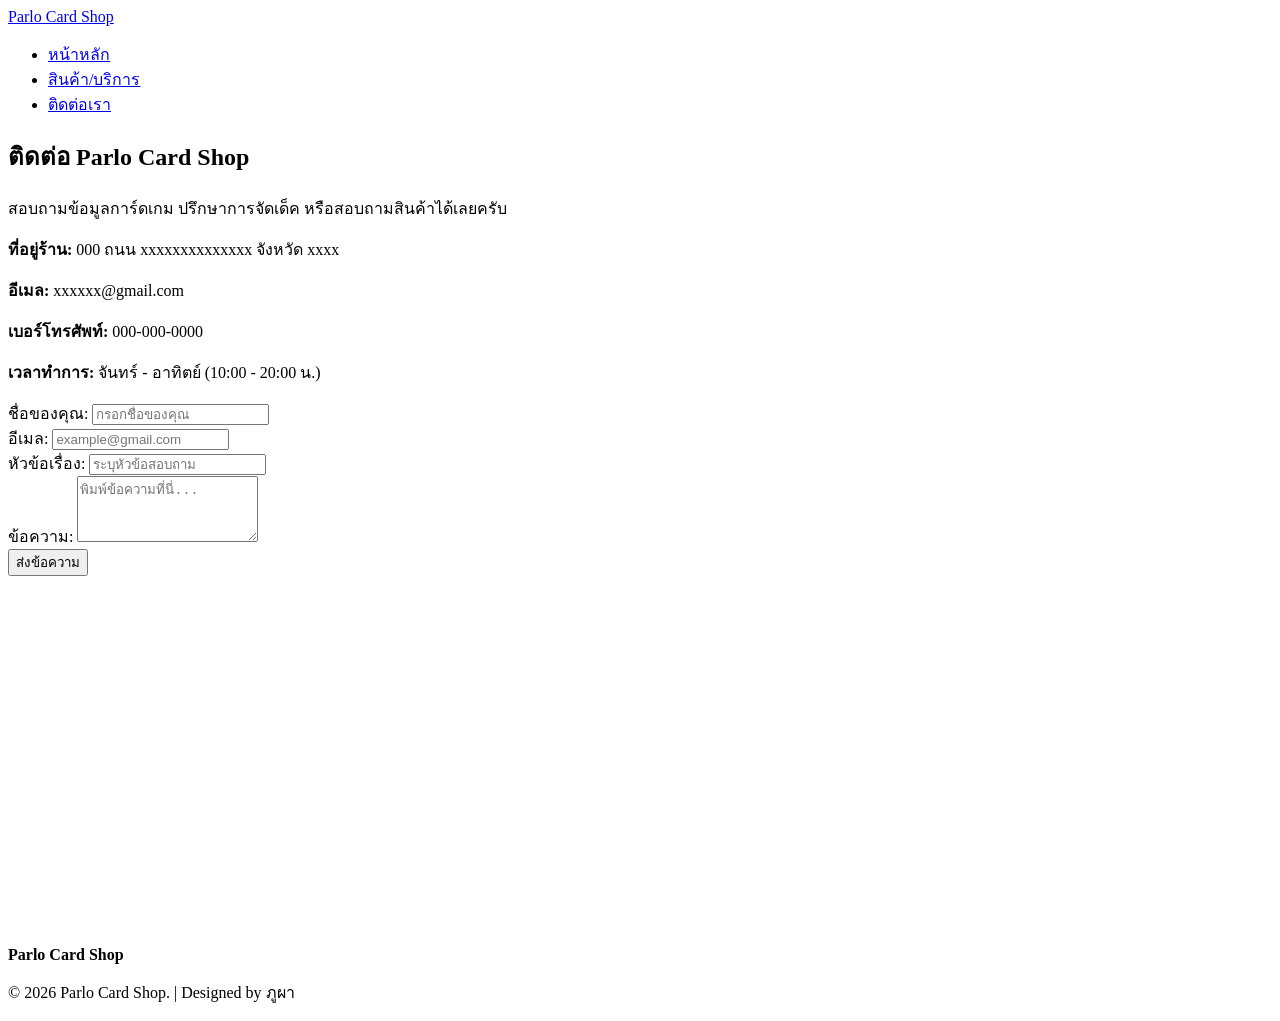
==== contact.html @ e086f531 "Add files via upload" ====
<!DOCTYPE html>
<html lang="th">
<head>
    <meta charset="UTF-8">
    <meta name="viewport" content="width=device-width, initial-scale=1.0">
    <title>ติดต่อเรา - Parlo Card Shop</title>
    <link rel="preconnect" href="https://fonts.googleapis.com">
    <link rel="preconnect" href="https://fonts.gstatic.com" crossorigin>
    <link href="https://fonts.googleapis.com/css2?family=Prompt:wght@300;400;500;600;700&display=swap" rel="stylesheet">
    <link rel="stylesheet" href="./css/style.css">
</head>
<body>
    <header class="main-header">
        <nav class="navbar">
            <a href="index.html" class="logo">Parlo Card Shop</a>
            <ul class="nav-links">
                <li><a href="index.html" class="nav-item">หน้าหลัก</a></li>
                <li><a href="menu.html" class="nav-item">สินค้า/บริการ</a></li>
                <li><a href="contact.html" class="nav-item active">ติดต่อเรา</a></li>
            </ul>
        </nav>
    </header>

    <main class="contact-container">
        <!-- Page Header -->
        <section class="page-header">
            <h1>ติดต่อ Parlo Card Shop</h1>
            <p>สอบถามข้อมูลการ์ดเกม ปรึกษาการจัดเด็ค หรือสอบถามสินค้าได้เลยครับ</p>
        </section>

        <!-- Contact Info Section -->
        <section class="contact-info-section">
            <div class="contact-info-card">
                <p><strong>ที่อยู่ร้าน:</strong> 000 ถนน xxxxxxxxxxxxxx จังหวัด xxxx</p>
                <p><strong>อีเมล:</strong> xxxxxx@gmail.com</p>
                <p><strong>เบอร์โทรศัพท์:</strong> 000-000-0000</p>
                <p><strong>เวลาทำการ:</strong> จันทร์ - อาทิตย์ (10:00 - 20:00 น.)</p>
            </div>
        </section>

        <!-- Contact Form (4 ช่องครบตามโจทย์) -->
        <section class="contact-form-section">
            <form class="contact-form" action="#">
                <div class="form-group">
                    <label for="name">ชื่อของคุณ:</label>
                    <input type="text" id="name" placeholder="กรอกชื่อของคุณ" required>
                </div>
                
                <div class="form-group">
                    <label for="email">อีเมล:</label>
                    <input type="email" id="email" placeholder="example@gmail.com" required>
                </div>

                <div class="form-group">
                    <label for="subject">หัวข้อเรื่อง:</label>
                    <input type="text" id="subject" placeholder="ระบุหัวข้อสอบถาม" required>
                </div>
                
                <div class="form-group">
                    <label for="message">ข้อความ:</label>
                    <textarea id="message" rows="4" placeholder="พิมพ์ข้อความที่นี่..." required></textarea>
                </div>
                
                <button type="submit" class="btn-submit">ส่งข้อความ</button>
            </form>
        </section>

        <!-- Map Section -->
        <section class="map-section">
            <iframe src="https://www.google.com/maps/embed?pb=!1m18!1m12!1m3!1d4638.155902512496!2d100.53551226273409!3d13.714513152070024!2m3!1f0!2f0!3f0!3m2!1i1024!2i768!4f13.1!3m3!1m2!1s0x30e29f35d9bdff0d%3A0x8ec79fdd80befa7a!2z4Lih4Lir4Liy4Lin4Li04LiX4Lii4Liy4Lil4Lix4Lii4LmA4LiX4LiE4LmC4LiZ4LmC4Lil4Lii4Li14Lij4Liy4LiK4Lih4LiH4LiE4Lil4LiB4Lij4Li44LiH4LmA4LiX4Lie!5e1!3m2!1sth!2sth!4v1784456252005!5m2!1sth!2sth" width="100%" height="350" style="border:0;" allowfullscreen="" loading="lazy"></iframe>
        </section>
    </main>

    <footer class="main-footer">
        <div class="footer-info">
            <p><strong>Parlo Card Shop</strong> </p>
        </div>
        <p class="copyright">&copy; 2026 Parlo Card Shop. | Designed by ภูผา </p>
    </footer>
</body>
</html>
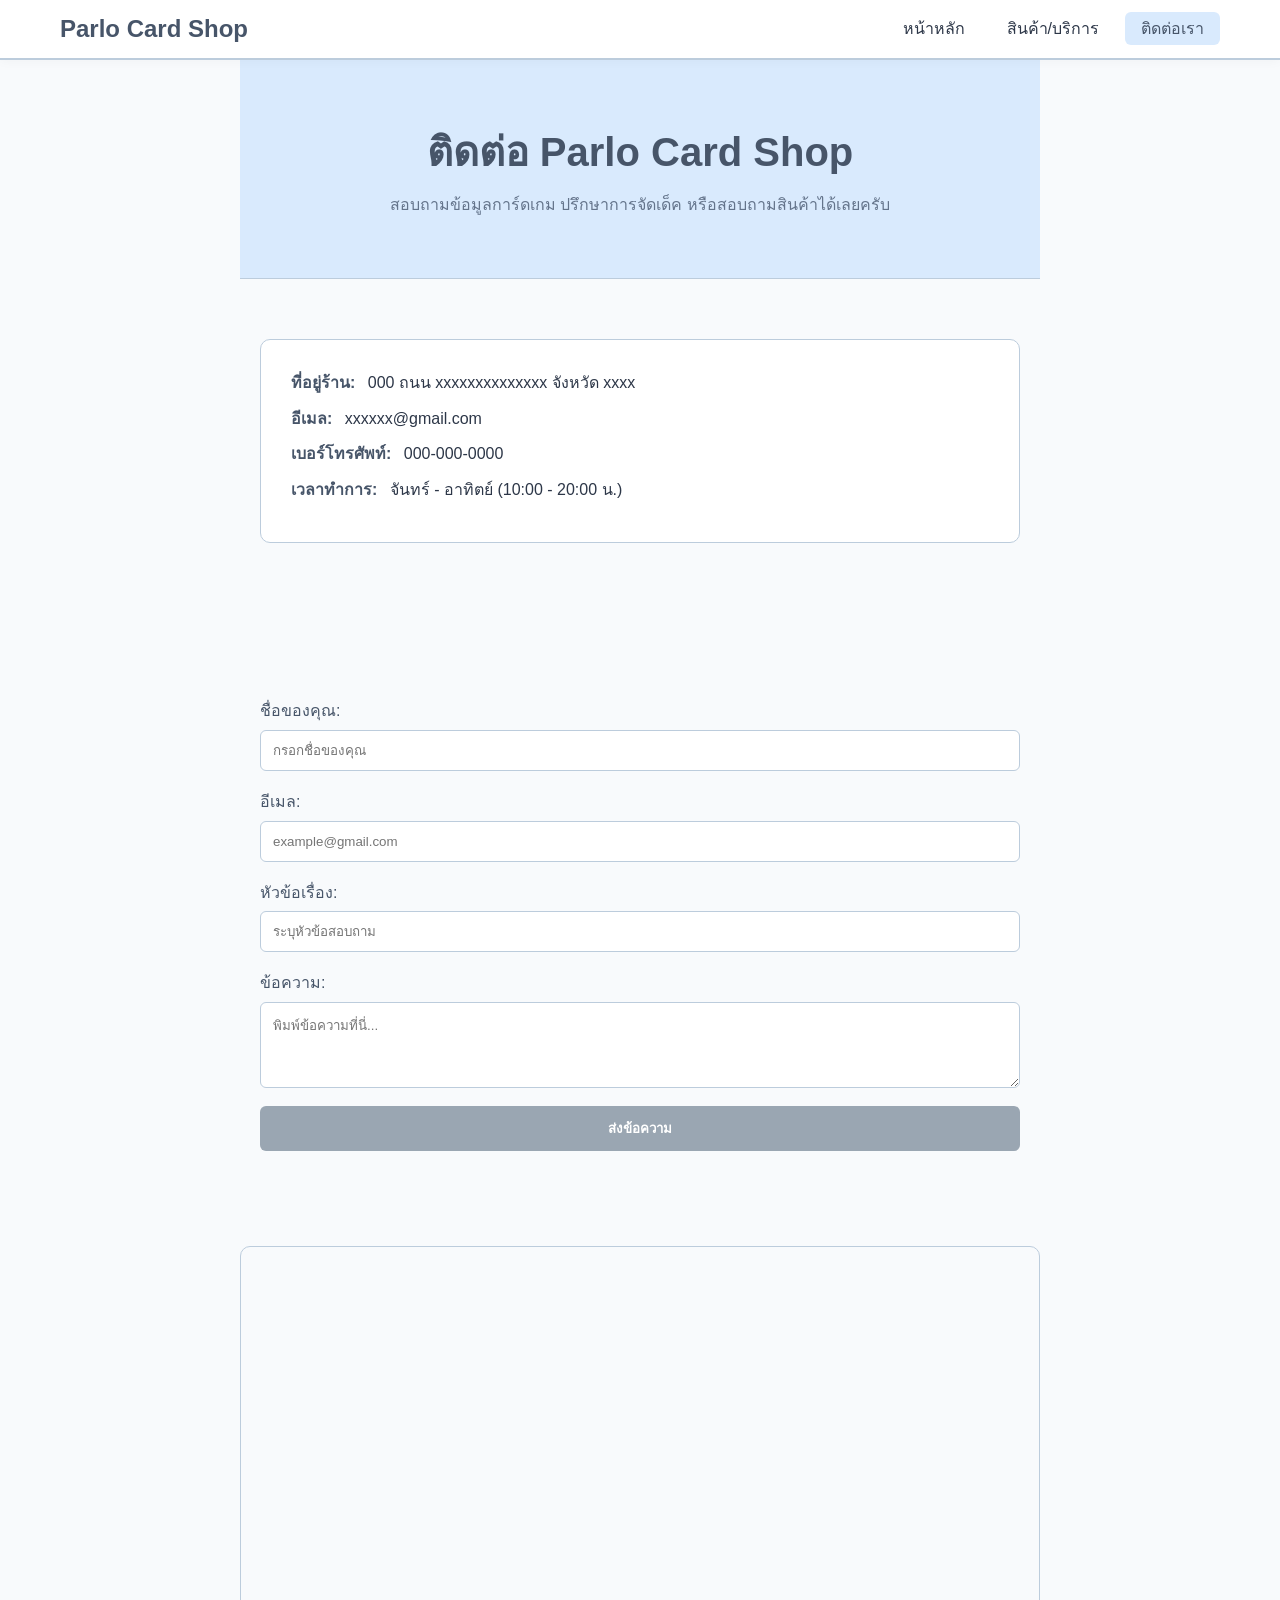
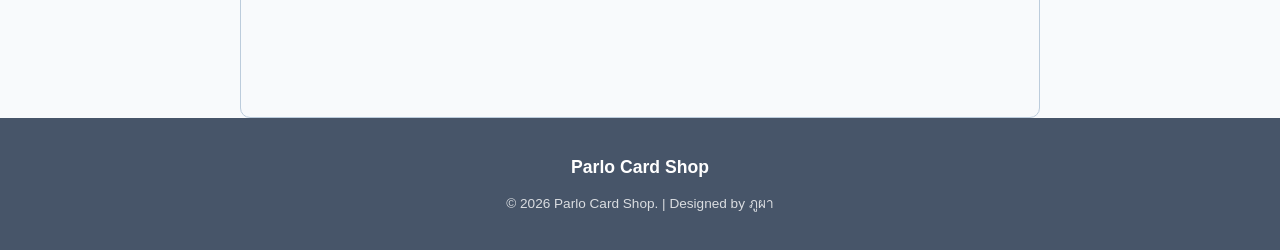
==== commit 4bb7e6a5: "Update contact.html" ====
--- a/contact.html
+++ b/contact.html
@@ -7,7 +7,7 @@
     <link rel="preconnect" href="https://fonts.googleapis.com">
     <link rel="preconnect" href="https://fonts.gstatic.com" crossorigin>
     <link href="https://fonts.googleapis.com/css2?family=Prompt:wght@300;400;500;600;700&display=swap" rel="stylesheet">
-    <link rel="stylesheet" href="./css/style.css">
+    <link rel="stylesheet" href="./CSS/style.css">
 </head>
 <body>
     <header class="main-header">
@@ -78,4 +78,4 @@
         <p class="copyright">&copy; 2026 Parlo Card Shop. | Designed by ภูผา </p>
     </footer>
 </body>
-</html>+</html>
--- a/CSS/style.css
+++ b/CSS/style.css
@@ -0,0 +1,470 @@
+
+:root {
+    --bg-main: #f8fafc;       
+    --bg-card: #ffffff;       
+    --bg-accent: #d9eafd;    
+    --border-color: #bcccdc;  
+    --text-primary: #2d3748;  
+    --text-muted: #64748b;    
+    --primary-color: #9aa6b2; 
+    --primary-dark: #7a889b;  
+    --accent-blue: #475569;   
+    
+    
+    --font-family: 'Prompt', sans-serif;
+}
+
+* {
+    box-sizing: border-box;
+    margin: 0;
+    padding: 0;
+}
+
+body {
+    background-color: var(--bg-main);
+    color: var(--text-primary);
+    font-family: var(--font-family);
+    line-height: 1.6;
+    overflow-x: hidden;
+}
+
+
+section {
+    padding: 60px 20px;
+}
+
+.section-title {
+    text-align: center;
+    font-size: 2.2rem;
+    color: var(--accent-blue);
+    margin-bottom: 40px;
+    letter-spacing: 1px;
+}
+
+
+.main-header {
+    background-color: #ffffff;
+    border-bottom: 2px solid var(--border-color);
+    position: sticky;
+    top: 0;
+    z-index: 1000;
+    box-shadow: 0 2px 10px rgba(0,0,0,0.03);
+}
+
+.navbar {
+    display: flex;
+    justify-content: space-between; /* ชิดซ้าย-ขวา[cite: 8] */
+    align-items: center;
+    max-width: 1200px;
+    margin: 0 auto;
+    padding: 10px 20px;
+}
+
+.logo img {
+    height: 50px;
+    width: auto;
+    display: block;
+}
+
+.logo {
+    font-size: 1.5rem;
+    font-weight: 700;
+    color: var(--accent-blue);
+    text-decoration: none;
+}
+
+.nav-links {
+    display: flex;
+    list-style: none;
+    gap: 10px;
+}
+
+.nav-item {
+    text-decoration: none;
+    color: var(--text-primary);
+    padding: 8px 16px;
+    font-weight: 500;
+    border-radius: 6px;
+    transition: all 0.3s ease; /* Transition[cite: 8] */
+}
+
+
+.nav-item:hover,
+.nav-item.active {
+    background-color: var(--bg-accent);
+    color: var(--accent-blue);
+}
+
+.hero-section {
+    background: linear-gradient(180deg, var(--bg-accent) 0%, var(--bg-main) 100%);
+    padding: 80px 20px;
+}
+
+.hero-container {
+    display: flex;
+    max-width: 1200px;
+    margin: 0 auto;
+    align-items: center;
+    gap: 40px;
+}
+
+.hero-content {
+    flex: 1;
+}
+
+.hero-title {
+    font-size: 3rem;
+    color: var(--accent-blue);
+    line-height: 1.25;
+    margin-bottom: 20px;
+}
+
+.hero-subtitle {
+    font-size: 1.15rem;
+    color: var(--text-muted);
+    margin-bottom: 30px;
+}
+
+.hero-image {
+    flex: 1;
+    text-align: center;
+}
+
+.hero-image img {
+    max-width: 100%;
+    height: auto;
+    border-radius: 12px;
+    box-shadow: 0 10px 25px rgba(188, 204, 220, 0.5);
+}
+
+/* Features Section (CSS Grid จุดที่ 1)[cite: 8] */
+.features-section {
+    background-color: var(--bg-main);
+}
+
+.features-grid {
+    display: grid;
+    grid-template-columns: repeat(3, 1fr); /* 3 คอลัมน์[cite: 8] */
+    gap: 30px;
+    max-width: 1200px;
+    margin: 0 auto;
+}
+
+.feature-card {
+    background-color: var(--bg-card);
+    padding: 35px 25px;
+    border-radius: 10px;
+    border: 1px solid var(--border-color);
+    text-align: center;
+    transition: transform 0.3s ease, box-shadow 0.3s ease;
+}
+
+.feature-card:hover {
+    transform: translateY(-8px);
+    box-shadow: 0 12px 20px rgba(188, 204, 220, 0.4);
+    border-color: var(--primary-color);
+}
+
+.feature-card h3 {
+    color: var(--accent-blue);
+    font-size: 1.35rem;
+    margin-bottom: 12px;
+}
+
+.feature-card p {
+    color: var(--text-muted);
+    font-size: 0.95rem;
+}
+
+/* Testimonials Section */
+.testimonials-section {
+    background-color: var(--bg-accent);
+}
+
+.testimonials-container {
+    display: flex;
+    max-width: 1000px;
+    margin: 0 auto;
+    gap: 30px;
+}
+
+.review-card {
+    background-color: var(--bg-card);
+    padding: 30px;
+    border-radius: 12px;
+    flex: 1;
+    border: 1px solid var(--border-color);
+    text-align: center;
+    box-shadow: 0 4px 12px rgba(0,0,0,0.02);
+}
+
+.client-avatar {
+    width: 85px;
+    height: 85px;
+    border-radius: 50%; /* รูปวงกลม ตามเงื่อนไข[cite: 8] */
+    object-fit: cover;
+    border: 3px solid var(--border-color);
+    margin-bottom: 15px;
+}
+
+.client-name {
+    color: var(--accent-blue);
+    font-size: 1.15rem;
+    margin-bottom: 8px;
+}
+
+.review-text {
+    color: var(--text-muted);
+    font-style: italic;
+}
+
+/* CTA Section (ใช้สีพื้นหลังเด่นต่างจากส่วนอื่น)[cite: 8] */
+.cta-section {
+    background-color: var(--primary-color);
+    color: #ffffff;
+    text-align: center;
+}
+
+.cta-section h2 {
+    font-size: 2.2rem;
+    margin-bottom: 12px;
+}
+
+.cta-section p {
+    font-size: 1.1rem;
+    margin-bottom: 25px;
+    opacity: 0.9;
+}
+
+
+.page-header {
+    text-align: center;
+    background-color: var(--bg-accent);
+    padding: 60px 20px;
+    border-bottom: 1px solid var(--border-color);
+}
+
+.page-header h1 {
+    font-size: 2.5rem;
+    color: var(--accent-blue);
+}
+
+.page-header p {
+    color: var(--text-muted);
+    margin-top: 8px;
+}
+
+
+.promotion-banner {
+    background-color: var(--accent-blue);
+    color: #ffffff;
+    text-align: center;
+    padding: 16px 20px;
+    font-weight: 500;
+}
+
+
+.product-section {
+    max-width: 1200px;
+    margin: 0 auto;
+}
+
+.product-grid {
+    display: grid;
+    grid-template-columns: repeat(3, 1fr); /* 3 คอลัมน์[cite: 8] */
+    gap: 30px;
+}
+
+.product-card {
+    background-color: var(--bg-card);
+    border-radius: 10px;
+    overflow: hidden;
+    border: 1px solid var(--border-color);
+    transition: all 0.3s ease;
+    display: flex;
+    flex-direction: column;
+}
+
+/* Hover Effect การ์ดสินค้า[cite: 8] */
+.product-card:hover {
+    transform: translateY(-6px);
+    box-shadow: 0 12px 25px rgba(188, 204, 220, 0.4);
+    border-color: var(--primary-color);
+}
+
+.product-img {
+    width: 100%;
+    height: 230px;
+    object-fit: contain;
+    background-color: #ffffff;
+    padding: 15px;
+    border-bottom: 1px solid var(--bg-main);
+}
+
+.product-name {
+    color: var(--accent-blue);
+    padding: 15px 15px 5px 15px;
+    font-size: 1.1rem;
+}
+
+.product-type {
+    color: var(--text-muted);
+    padding: 0 15px;
+    font-size: 0.85rem;
+}
+
+.product-price {
+    color: var(--accent-blue);
+    font-size: 1.25rem;
+    font-weight: 700;
+    padding: 10px 15px;
+    margin-top: auto;
+}
+
+
+.contact-container {
+    max-width: 800px;
+    margin: 0 auto;
+}
+
+.contact-info-card {
+    background-color: var(--bg-card);
+    padding: 30px;
+    border-radius: 10px;
+    margin-bottom: 35px;
+    border: 1px solid var(--border-color);
+}
+
+.contact-info-card p {
+    margin-bottom: 10px;
+}
+
+.contact-info-card strong {
+    color: var(--accent-blue);
+    margin-right: 8px;
+}
+
+
+.contact-form {
+    display: flex;
+    flex-direction: column;
+    gap: 18px;
+}
+
+.form-group {
+    display: flex;
+    flex-direction: column;
+}
+
+.form-group label {
+    margin-bottom: 6px;
+    color: var(--accent-blue);
+    font-weight: 500;
+}
+
+.form-group input,
+.form-group textarea {
+    padding: 12px;
+    background-color: var(--bg-card);
+    border: 1px solid var(--border-color);
+    color: var(--text-primary);
+    border-radius: 6px;
+    font-family: var(--font-family);
+    transition: border-color 0.3s ease;
+}
+
+.form-group input:focus,
+.form-group textarea:focus {
+    outline: none;
+    border-color: var(--accent-blue);
+    background-color: var(--bg-main);
+}
+
+
+.map-section {
+    margin-top: 35px;
+    border-radius: 10px;
+    overflow: hidden;
+    border: 1px solid var(--border-color);
+}
+
+.map-section iframe {
+    display: block;
+}
+
+.btn-primary,
+.btn-secondary,
+.btn-buy,
+.btn-submit {
+    display: inline-block;
+    padding: 12px 24px;
+    text-decoration: none;
+    font-weight: 600;
+    border-radius: 6px;
+    cursor: pointer;
+    transition: all 0.3s ease;
+    border: none;
+    font-family: var(--font-family);
+    text-align: center;
+}
+
+
+.btn-primary, .btn-buy, .btn-submit {
+    background-color: var(--primary-color);
+    color: #ffffff;
+}
+
+.btn-primary:hover, .btn-buy:hover, .btn-submit:hover {
+    background-color: var(--primary-dark);
+    transform: translateY(-2px);
+}
+
+
+.btn-secondary {
+    background-color: #ffffff;
+    color: var(--accent-blue);
+}
+
+.btn-secondary:hover {
+    background-color: var(--bg-accent);
+}
+
+.btn-buy {
+    margin: 0 15px 15px 15px;
+    width: calc(100% - 30px);
+}
+
+
+.main-footer {
+    background-color: var(--accent-blue);
+    padding: 35px 20px;
+    text-align: center;
+    color: #ffffff;
+}
+
+.footer-info p strong {
+    color: #ffffff;
+    font-size: 1.1rem;
+}
+
+.copyright {
+    margin-top: 12px;
+    font-size: 0.85rem;
+    opacity: 0.8;
+}
+
+@media screen and (max-width: 992px) {
+    .section-title { font-size: 1.8rem; }
+    .hero-container { flex-direction: column; text-align: center; }
+    .hero-title { font-size: 2.3rem; }
+    .features-grid, .product-grid { grid-template-columns: repeat(2, 1fr); }
+    .testimonials-container { flex-direction: column; align-items: center; }
+    .review-card { width: 100%; }
+}
+
+@media screen and (max-width: 600px) {
+    .navbar { flex-direction: column; padding: 15px; }
+    .nav-links { margin-top: 15px; width: 100%; justify-content: center; flex-wrap: wrap; }
+    .features-grid, .product-grid { grid-template-columns: 1fr; }
+    .hero-title { font-size: 1.8rem; }
+}
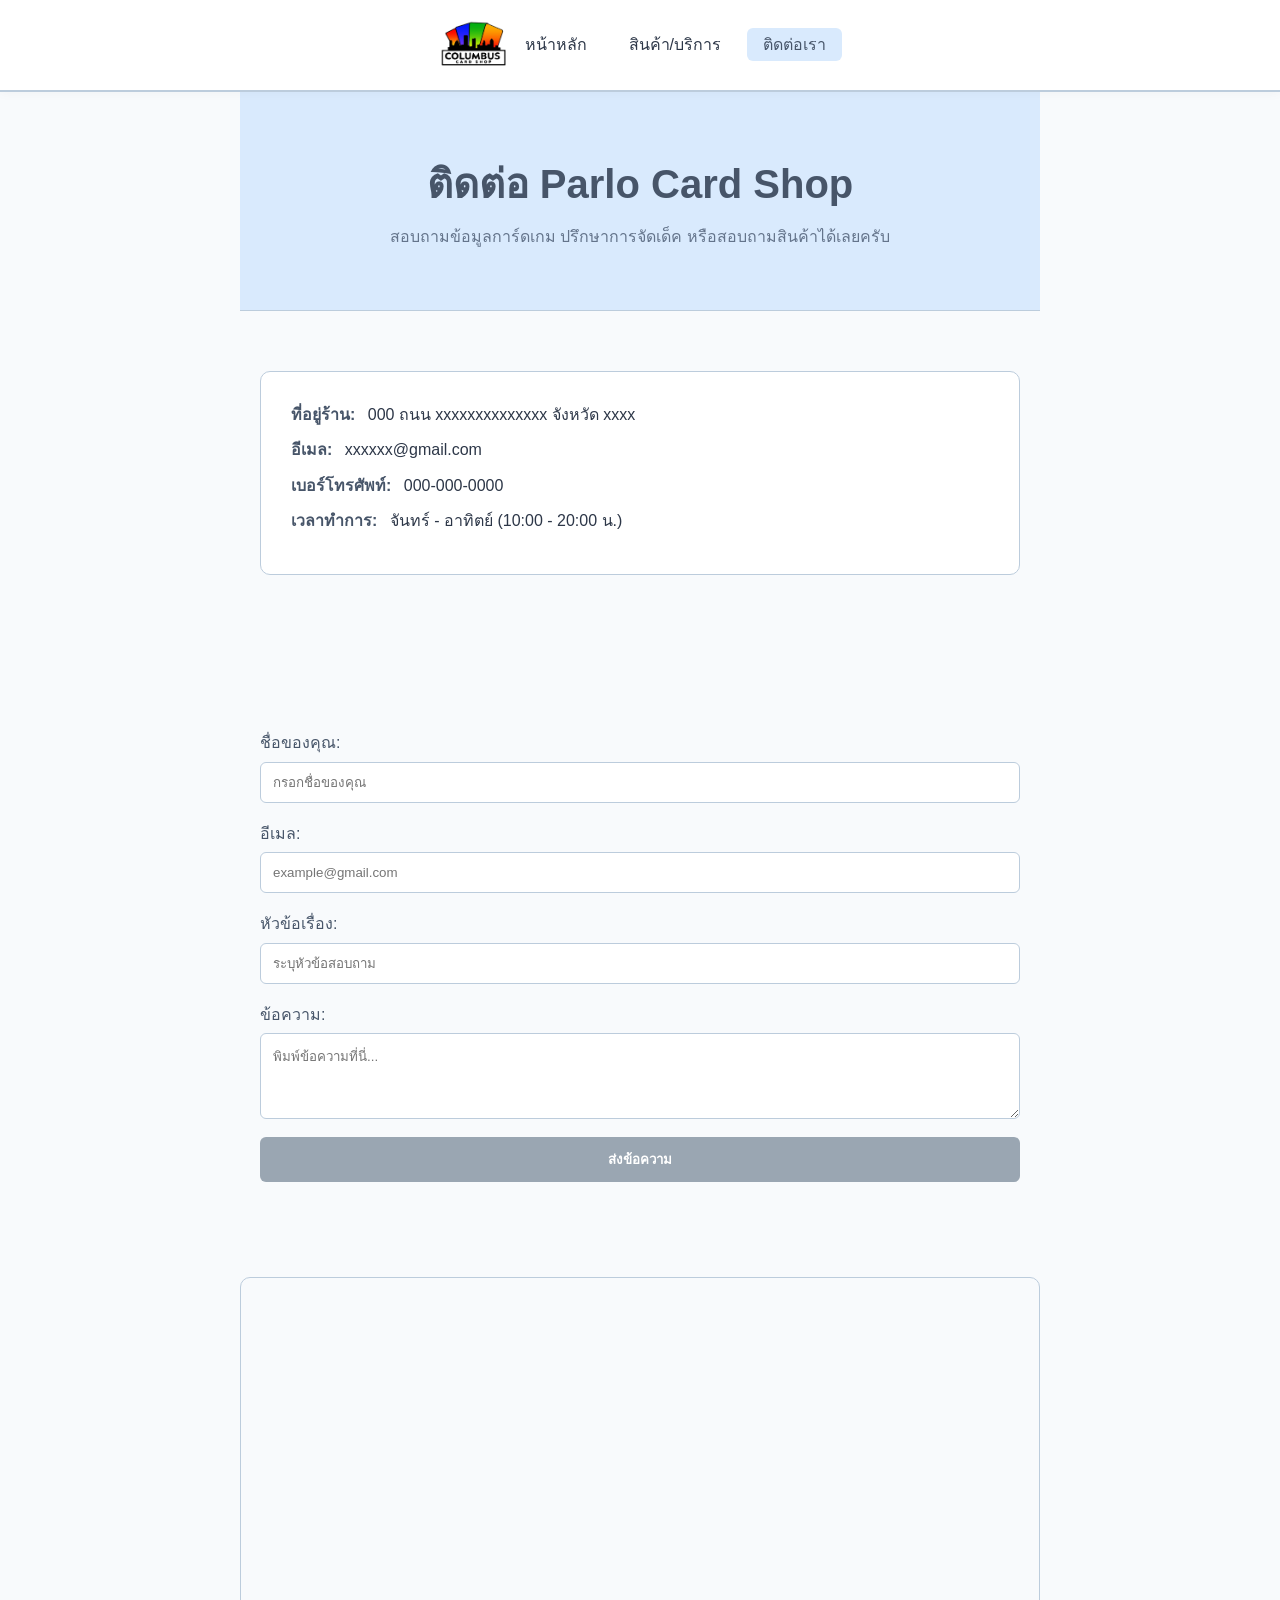
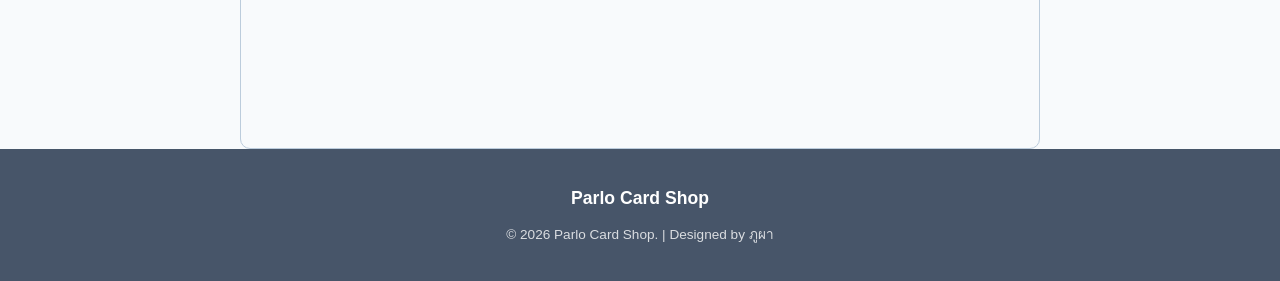
==== commit c66e3e73: "Update contact.html" ====
--- a/contact.html
+++ b/contact.html
@@ -12,7 +12,8 @@
 <body>
     <header class="main-header">
         <nav class="navbar">
-            <a href="index.html" class="logo">Parlo Card Shop</a>
+            <nav class="navbar">
+            <div class="logo"><img src="./image/cardshopLogo2.webp" alt="shoplogo"></div>
             <ul class="nav-links">
                 <li><a href="index.html" class="nav-item">หน้าหลัก</a></li>
                 <li><a href="menu.html" class="nav-item">สินค้า/บริการ</a></li>
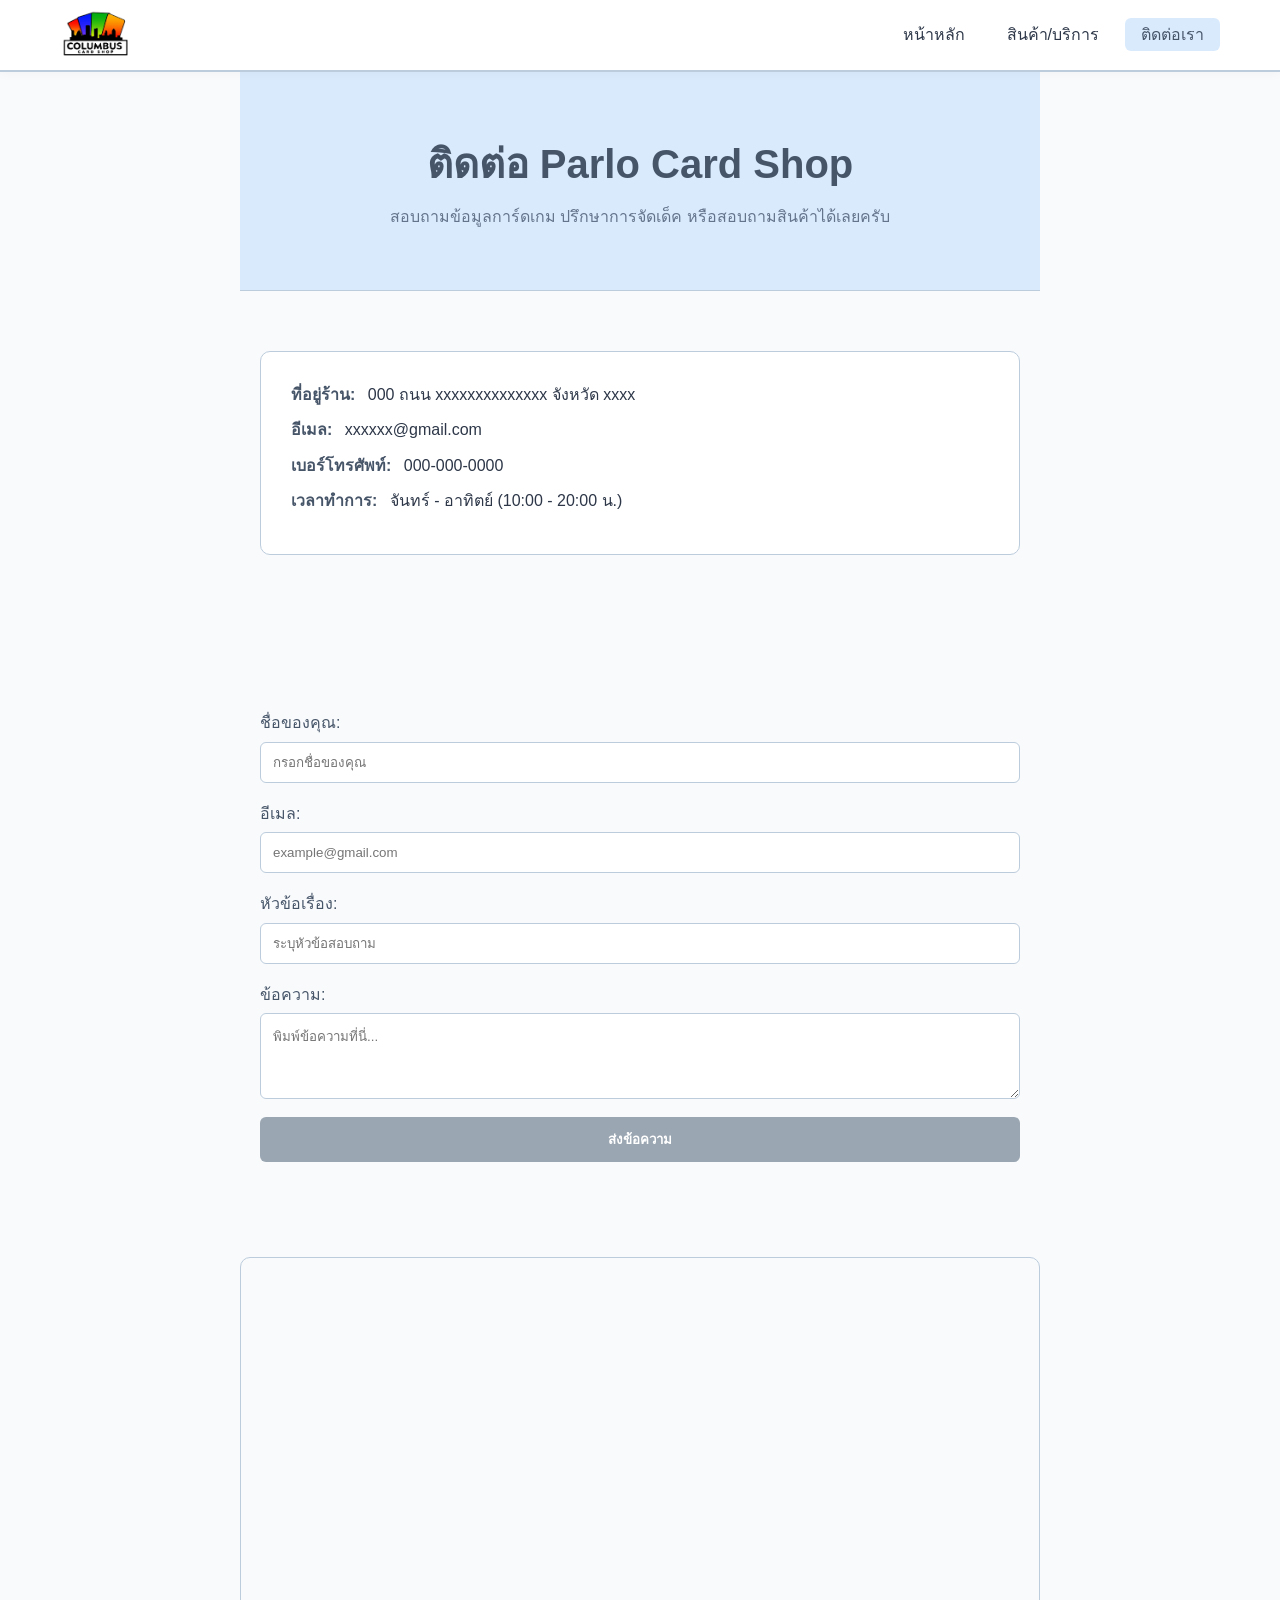
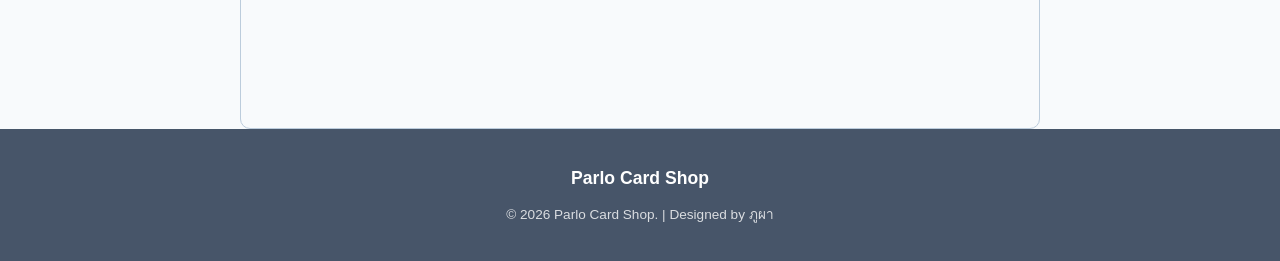
==== commit 6c21391e: "Update contact.html" ====
--- a/contact.html
+++ b/contact.html
@@ -12,7 +12,6 @@
 <body>
     <header class="main-header">
         <nav class="navbar">
-            <nav class="navbar">
             <div class="logo"><img src="./image/cardshopLogo2.webp" alt="shoplogo"></div>
             <ul class="nav-links">
                 <li><a href="index.html" class="nav-item">หน้าหลัก</a></li>
